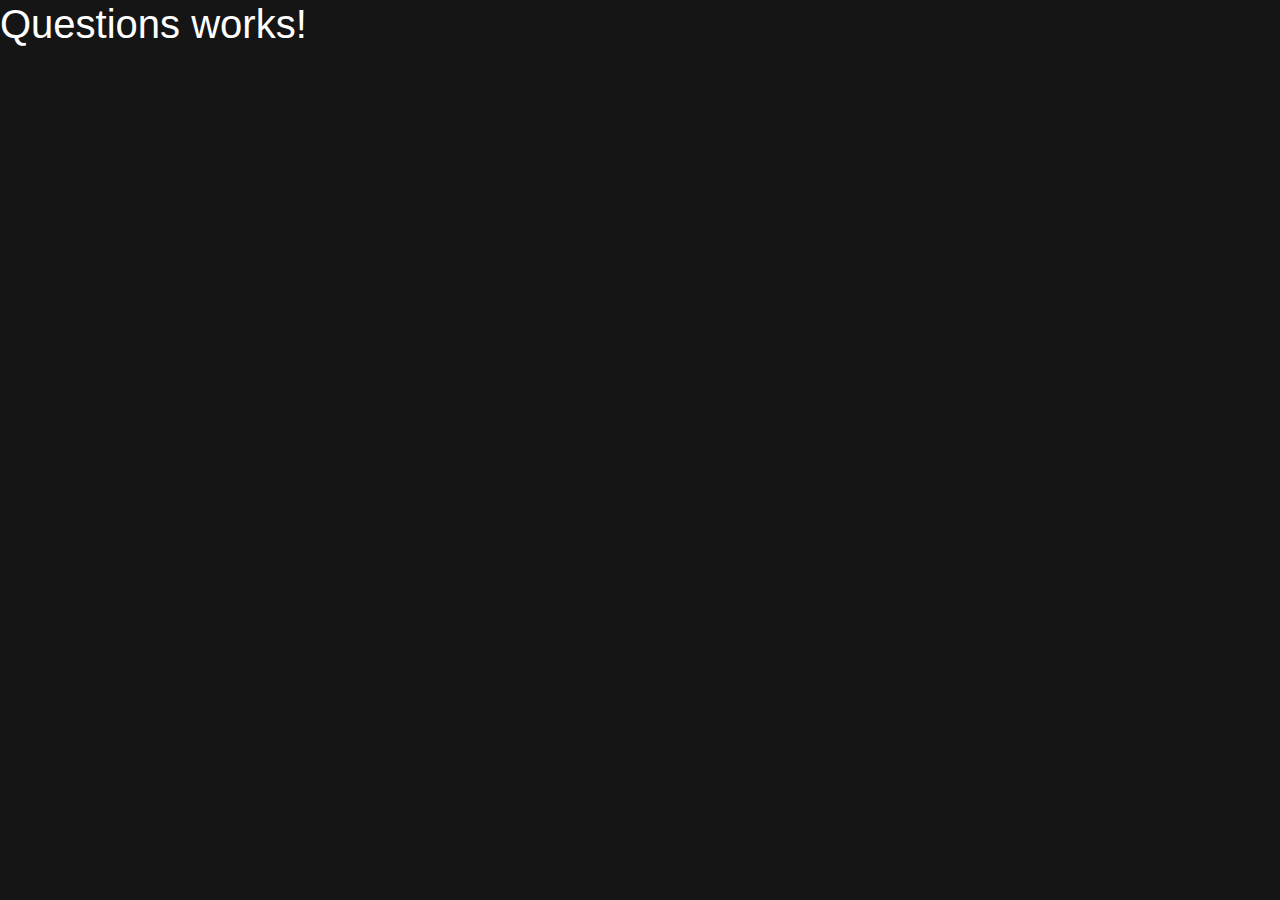
==== app/modules/questions/questions.html @ 70b742e4 "Added initial app files via upload" ====
<!DOCTYPE html>
<html lang="en">
  <head>
    <meta charset="utf-8" />
    <meta
      name="viewport"
      content="width=device-width, initial-scale=1, shrink-to-fit=no"
    />

    <!-- Bootstrap CSS -->
    <link
      rel="stylesheet"
      href="https://cdn.jsdelivr.net/npm/bootstrap@4.0.0/dist/css/bootstrap.min.css"
      integrity="sha384-Gn5384xqQ1aoWXA+058RXPxPg6fy4IWvTNh0E263XmFcJlSAwiGgFAW/dAiS6JXm"
      crossorigin="anonymous"
    />

    <!-- jQuery JavaScript -->
    <script
      src="https://code.jquery.com/jquery-3.2.1.slim.min.js"
      integrity="sha384-KJ3o2DKtIkvYIK3UENzmM7KCkRr/rE9/Qpg6aAZGJwFDMVNA/GpGFF93hXpG5KkN"
      crossorigin="anonymous"
    ></script>

    <!-- Module CSS -->
    <link rel="stylesheet" href="questions.css" />
  </head>

  <body class="body">
    <h1 class="h1">Questions works!</h1>
    <!-- Module JavaScript -->
    <script type="text/javascript" src="./questions.js"></script>
  </body>

</html>
---- app/modules/questions/questions.css ----
.body {
    background-color: #151515;
}

.h1 {
    color: white;
}
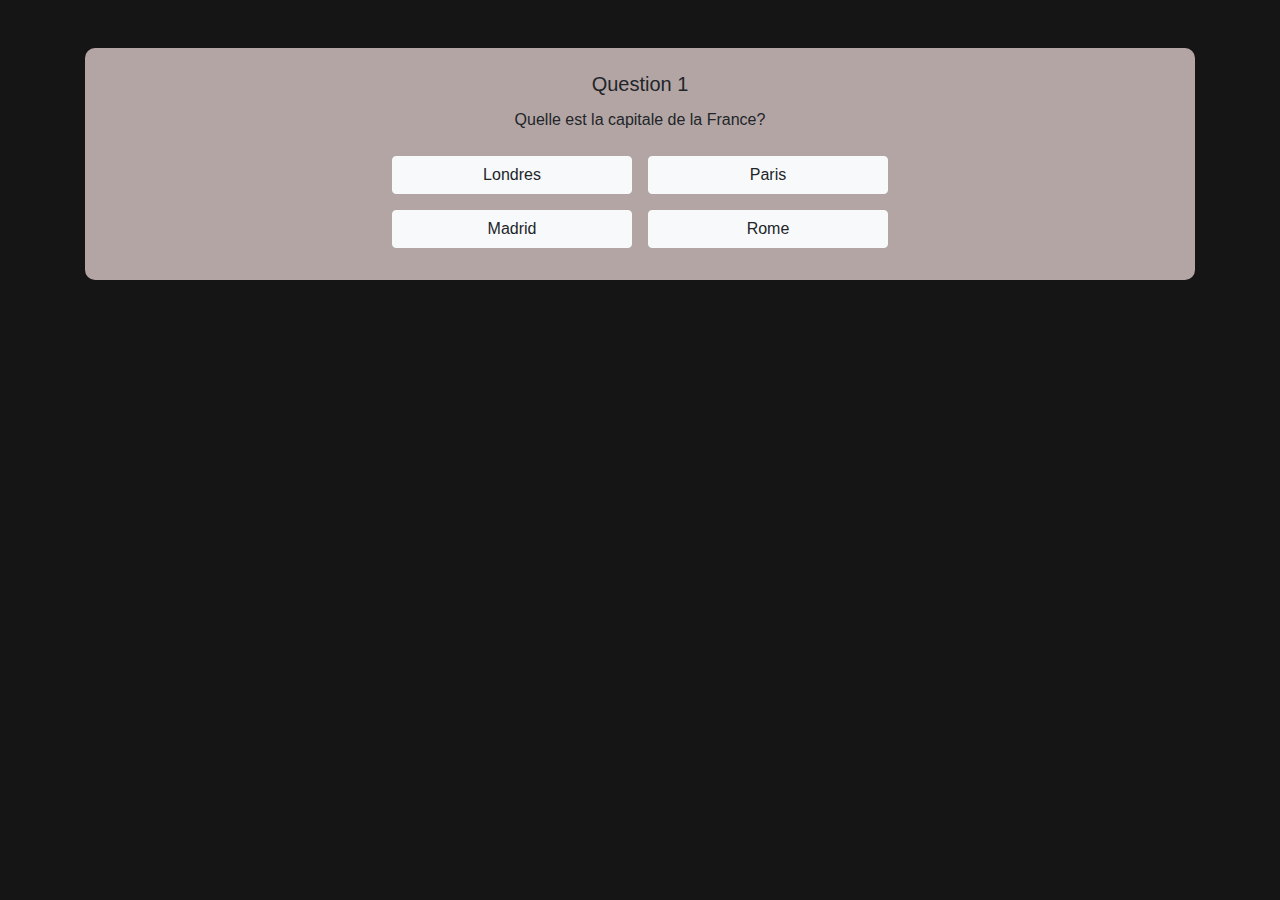
==== commit c0106108: "Developped initial questions module" ====
--- a/app/modules/questions/questions.html
+++ b/app/modules/questions/questions.html
@@ -1,35 +1,104 @@
 <!DOCTYPE html>
 <html lang="en">
-  <head>
-    <meta charset="utf-8" />
-    <meta
-      name="viewport"
-      content="width=device-width, initial-scale=1, shrink-to-fit=no"
-    />
 
-    <!-- Bootstrap CSS -->
-    <link
-      rel="stylesheet"
-      href="https://cdn.jsdelivr.net/npm/bootstrap@4.0.0/dist/css/bootstrap.min.css"
-      integrity="sha384-Gn5384xqQ1aoWXA+058RXPxPg6fy4IWvTNh0E263XmFcJlSAwiGgFAW/dAiS6JXm"
-      crossorigin="anonymous"
-    />
+<head>
+  <meta charset="utf-8" />
+  <meta name="viewport" content="width=device-width, initial-scale=1, shrink-to-fit=no" />
 
-    <!-- jQuery JavaScript -->
-    <script
-      src="https://code.jquery.com/jquery-3.2.1.slim.min.js"
-      integrity="sha384-KJ3o2DKtIkvYIK3UENzmM7KCkRr/rE9/Qpg6aAZGJwFDMVNA/GpGFF93hXpG5KkN"
-      crossorigin="anonymous"
-    ></script>
+  <!-- Bootstrap CSS -->
+  <link rel="stylesheet" href="https://cdn.jsdelivr.net/npm/bootstrap@4.0.0/dist/css/bootstrap.min.css"
+    integrity="sha384-Gn5384xqQ1aoWXA+058RXPxPg6fy4IWvTNh0E263XmFcJlSAwiGgFAW/dAiS6JXm" crossorigin="anonymous" />
 
-    <!-- Module CSS -->
-    <link rel="stylesheet" href="questions.css" />
-  </head>
+  <!-- jQuery JavaScript -->
+  <script src="https://code.jquery.com/jquery-3.2.1.slim.min.js"
+    integrity="sha384-KJ3o2DKtIkvYIK3UENzmM7KCkRr/rE9/Qpg6aAZGJwFDMVNA/GpGFF93hXpG5KkN"
+    crossorigin="anonymous"></script>
 
-  <body class="body">
-    <h1 class="h1">Questions works!</h1>
-    <!-- Module JavaScript -->
-    <script type="text/javascript" src="./questions.js"></script>
-  </body>
+  <!-- Module CSS -->
+  <link rel="stylesheet" href="questions.css" />
+</head>
 
-</html>
+<body class="body">
+  <!-- Question 1 -->
+  <div class="container mt-5 question-container" id="question-1">
+    <div class="card">
+      <div class="card-body">
+        <h5 class="card-title">Question 1</h5>
+        <p class="card-text">Quelle est la capitale de la France?</p>
+        <div class="row justify-content-center">
+          <div class="col-md-6 mb-6">
+            <button class="btn btn-light answer-button" data-index="1" data-answer="false">Londres</button>
+          </div>
+          <div class="col-md-6 mb-6">
+            <button class="btn btn-light answer-button" data-index="1" data-answer="true">Paris</button>
+          </div>
+        </div>
+        <div class="row justify-content-center">
+          <div class="col-md-6 mb-6">
+            <button class="btn btn-light answer-button" data-index="1" data-answer="false">Madrid</button>
+          </div>
+          <div class="col-md-6 mb-6">
+            <button class="btn btn-light answer-button" data-index="1" data-answer="false">Rome</button>
+          </div>
+        </div>
+      </div>
+    </div>
+  </div>
+
+  <!-- Question 2 -->
+  <div class="container mt-5 question-container question-hidden" id="question-2">
+    <div class="card">
+      <div class="card-body">
+        <h5 class="card-title">Question 2</h5>
+        <p class="card-text">Quelle compagnie est derrière Google?</p>
+        <div class="row justify-content-center">
+          <div class="col-md-6 mb-6">
+            <button class="btn btn-light answer-button" data-index="2" data-answer="true">Alphabet</button>
+          </div>
+          <div class="col-md-6 mb-6">
+            <button class="btn btn-light answer-button" data-index="2" data-answer="false">Constellation</button>
+          </div>
+        </div>
+        <div class="row justify-content-center">
+          <div class="col-md-6 mb-6">
+            <button class="btn btn-light answer-button" data-index="2" data-answer="false">Oracle</button>
+          </div>
+          <div class="col-md-6 mb-6">
+            <button class="btn btn-light answer-button" data-index="2" data-answer="false">Meta</button>
+          </div>
+        </div>
+      </div>
+    </div>
+  </div>
+
+    <!-- Question 3 -->
+    <div class="container mt-5 question-container question-hidden" id="question-3">
+      <div class="card">
+        <div class="card-body">
+          <h5 class="card-title">Question 3</h5>
+          <p class="card-text">Qui était Secrétaire Général de l'ONU de 2007 à 2016?</p>
+          <div class="row justify-content-center">
+            <div class="col-md-6 mb-6">
+              <button class="btn btn-light answer-button" data-index="3" data-answer="false">Boutros Boutros-Ghali</button>
+            </div>
+            <div class="col-md-6 mb-6">
+              <button class="btn btn-light answer-button" data-index="3" data-answer="false">Kofi Annan</button>
+            </div>
+          </div>
+          <div class="row justify-content-center">
+            <div class="col-md-6 mb-6">
+              <button class="btn btn-light answer-button" data-index="3" data-answer="true">Ban Ki-moon</button>
+            </div>
+            <div class="col-md-6 mb-6">
+              <button class="btn btn-light answer-button" data-index="3" data-answer="false">António Guterres</button>
+            </div>
+          </div>
+        </div>
+      </div>
+    </div>
+
+  <!-- Module JavaScript -->
+  <script type="text/javascript" src="./questions.js"></script>
+</body>
+
+</html>--- a/app/modules/questions/questions.css
+++ b/app/modules/questions/questions.css
@@ -2,6 +2,31 @@
     background-color: #151515;
 }
 
-.h1 {
-    color: white;
-}+.card {
+    background-color: #B4A5A5;
+    border: 0.25rem solid #B4A5A5;
+    border-radius: 10px;
+    height: 100%;
+}
+
+.card-body {
+    display: flex;
+    flex-direction: column;
+    align-items: center;
+    height: 100%;
+    justify-content: space-between;
+}
+
+.col-md-6 {
+    display: contents;
+    align-items: center;
+}
+
+.btn {
+    width: 15rem;
+    margin: 0.5rem;
+}
+
+.question-hidden {
+    display: none;
+  }